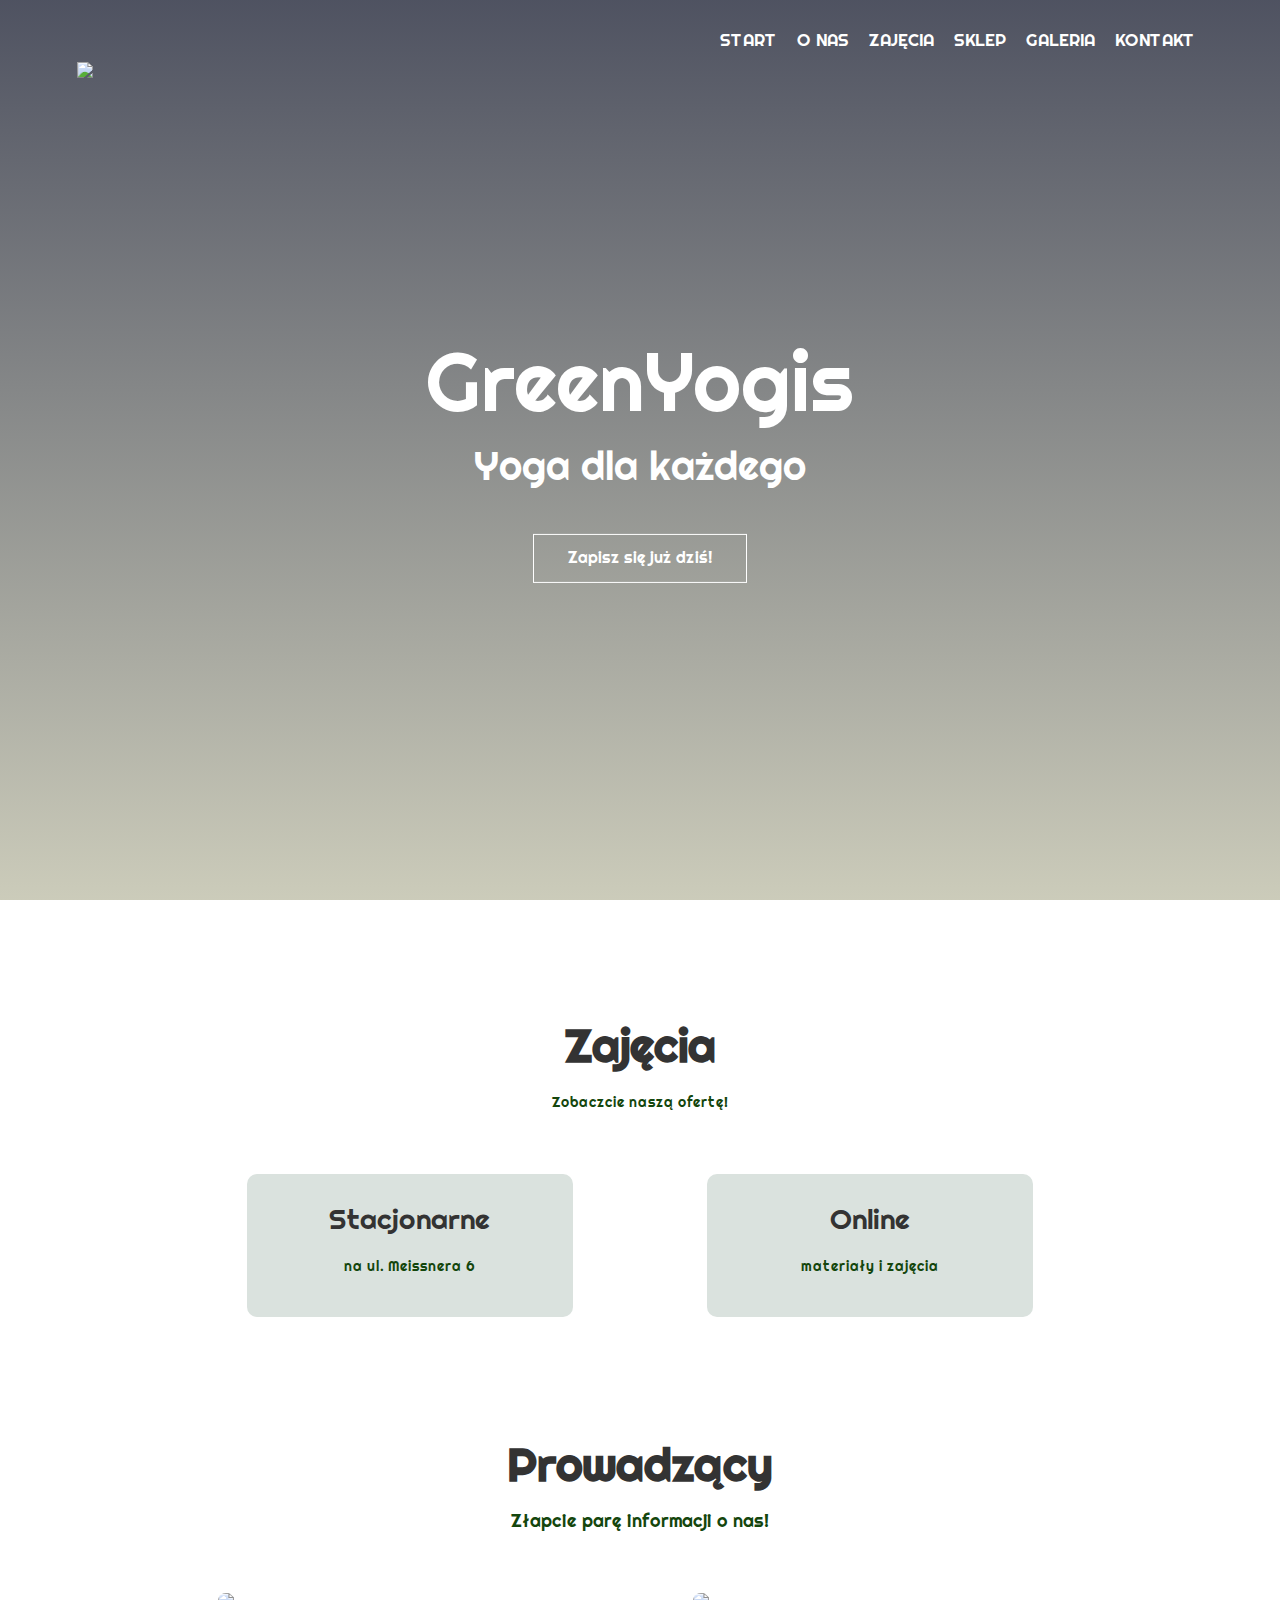
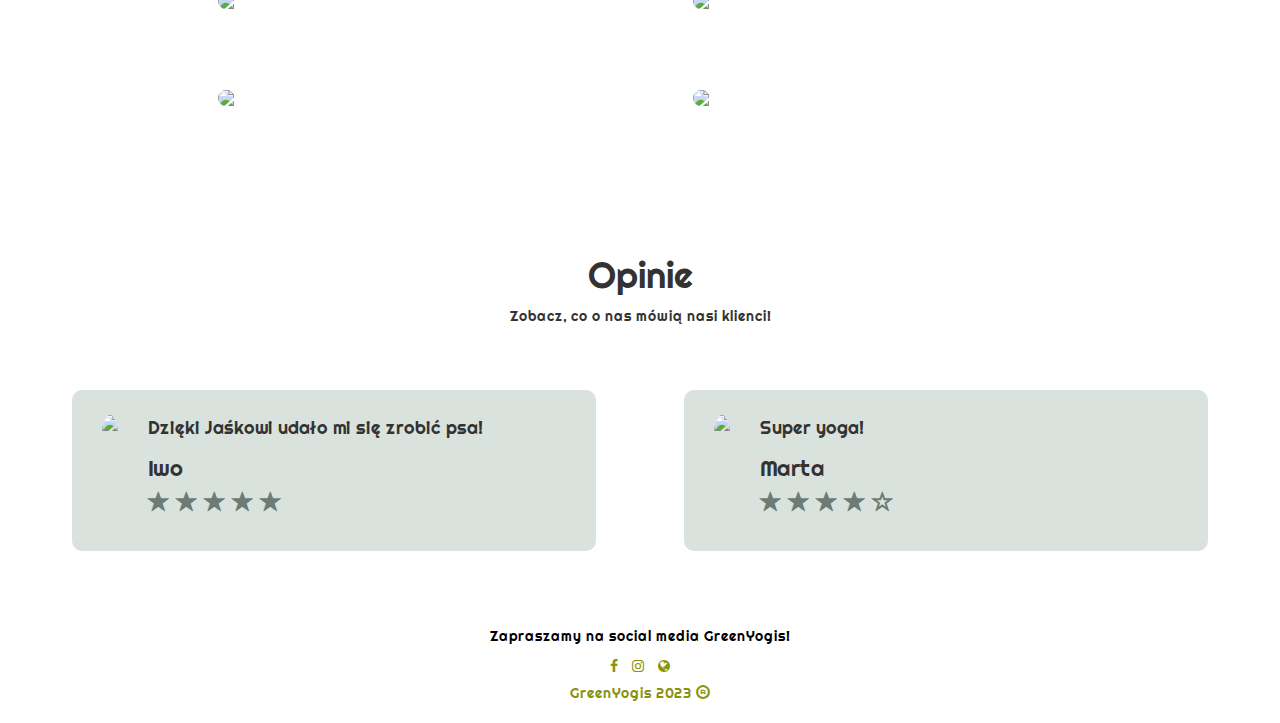
==== index.html @ d32f1602 "first" ====
<!DOCTYPE html>
<html>
<head>
    <meta name="viewport" content="width=device-width, initial-scale=1.0">
    <title>GreenYogis</title>
    <link rel="stylesheet" href="style.css">
    <link rel="preconnect" href="https://fonts.googleapis.com">
    <link rel="preconnect" href="https://fonts.gstatic.com" crossorigin>
    <link href="https://fonts.googleapis.com/css2?family=Righteous&display=swap" rel="stylesheet">
    <link rel="stylesheet" href="https://maxcdn.bootstrapcdn.com/bootstrap/3.3.7/css/bootstrap.min.css">
    <link rel="stylesheet" href="https://cdnjs.cloudflare.com/ajax/libs/font-awesome/4.7.0/css/font-awesome.min.css">
</head>

<body>
    <!-- start -->
    <section class="header">
    
        <nav>
            <div class="nav-links" id="navLinks">
                <i class="glyphicon glyphicon-remove" onclick="hideMenu()"></i>
                <ul>
                    <li><a href = "index.html"> START</a></li>
                    <li><a href = "about.html"> O NAS</a></li>
                    <li><a href = "courses.html"> ZAJĘCIA</a></li>
                    <li><a href = "shop.html"> SKLEP</a></li>
                    <li><a href = "photos.html"> GALERIA</a></li>
                    <li><a href = "contact.html"> KONTAKT</a></li>
                </ul>

            </div>
            <a href="index.html"><img src="images/logo.png"></a>
          
            <i class="glyphicon glyphicon-chevron-left" onclick="showMenu()"></i>

        </nav>

    <div class="text-box">
        <h1>
            GreenYogis
        </h1>
        <p>
            Yoga dla każdego
        </p>
        <a href="courses.html" class="hero-btn">
            Zapisz się już dziś!
        </a>

    </div>

    </section>

    <!-- JS for menu -->
    <script>
        var navLinks = document.getElementById("navLinks")

        function showMenu(){
            navLinks.style.right = "0";
        }
        function hideMenu(){
            navLinks.style.right = "-70%";
        }


    </script>

    <!-- courses -->
    <section class="courses">
        <h1>Zajęcia</h1>
        <p>Zobaczcie naszą ofertę!</p>

        <div class="row">
            <div class="courses-col">
                <h3>Stacjonarne</h3>
                <p>na ul. Meissnera 6</p>
            </div>
            <div class="courses-col">
                <h3>Online</h3>
                <p>materiały i zajęcia</p>
            </div>

        </div>
    
        
    </section>

    <!-- bio -->
    <section class="bio">
        <h1>Prowadzący</h1>
        <p>Złapcie parę informacji o nas!</p>

        <div class="row">
            <div class="bio-col">
                <img src="images/przemek.jpeg">
                <a href="przemek.html">
                    <div class="layer">
                        <h3>Przemek</h3>
                    </div>
                </a>
            </div>
            <div class="bio-col">
                <img src="images/janek.jpeg">
                <a href="janek.html">
                    <div class="layer">
                        <h3>Janek</h3>
                    </div>
                </a>

            </div>
        </div>
        <div class="row">
            <div class="bio-col">
                <img src="images/dominika.jpg">
                <a href="domnika.html">
                    <div class="layer">
                        <h3>Dominika</h3>
                    </div>
                </a>
            </div>
            <div class="bio-col">
                <img src="images/angela.jpg">
                <a href="angela.html">
                    <div class="layer">
                        <h3>Angela</h3>
                    </div>
                </a>

            </div>
        </div>
    </section>

    <!-- testimonials -->

    <section class="testimonials">
        <h1>Opinie</h1>
        <p>Zobacz, co o nas mówią nasi klienci!</p>

    </section>

    <div class="row">
        <div class="testimonial-col">
            <img src="images/user1.jpg">

            <div>
                <p>
                    Dzięki Jaśkowi udało mi się zrobić psa!
                </p>

                <h3>
                    Iwo<br>
                    <i class="glyphicon glyphicon glyphicon-star"></i>
                    <i class="glyphicon glyphicon glyphicon-star"></i>
                    <i class="glyphicon glyphicon glyphicon-star"></i>
                    <i class="glyphicon glyphicon glyphicon-star"></i>
                    <i class="glyphicon glyphicon glyphicon-star"></i>


                </h3>
            </div>
        </div>

        <div class="testimonial-col">
            <img src="images/user1.jpg">

            <div>
                <p>
                    Super yoga!
                </p>

                <h3>
                    Marta<br>
                    <i class="glyphicon glyphicon glyphicon-star"></i>
                    <i class="glyphicon glyphicon glyphicon-star"></i>
                    <i class="glyphicon glyphicon glyphicon-star"></i>
                    <i class="glyphicon glyphicon glyphicon-star"></i>
                    <i class="glyphicon glyphicon glyphicon-star-empty"></i>

                </h3>
            </div>
        </div>
    </div>


    <!-- footer -->
    <section class="footer">
        <p class="invite">Zapraszamy na social media GreenYogis!</p>
        <div class="icons">
            <a href="https://www.facebook.com/profile.php?id=100077419555698" target="_blank">
                <i class="fa fa-facebook"></i>
            </a>
            <a href="https://www.instagram.com/green.yogis/" target="_blank">
                <i class="fa fa-instagram"></i>
            </a>
            <a href="https://goo.gl/maps/QxFZ5XkYLD5A6iQ28" target="_blank">
                <i class="fa fa-globe"></i>
            </a>
            
        </div>
        <p>
            GreenYogis 2023
            <i class="glyphicon glyphicon-registration-mark"></i>
        </p>
    </section>


</body>
</html>
---- style.css ----
*{
    margin: 0;
    padding: 0;
    font-family: 'Righteous', cursive;
}

.header{
    min-height: 100vh;
    width: 100%;
    background-image: linear-gradient(rgba(4,9,30,0.7), rgba(85, 85, 27, 0.302)),url(images/banner.jpg);
    background-position: center;
    background-size: cover;
    position: relative;
}

nav{
    display: flex;
    padding: 2% 6%;
    justify-content: space-between;
    align-items: top;
}

.header nav img{
    width: 145px;
    margin-top: -15px;
}

.nav-links{
    flex: 1;
    text-align: right;
}

.nav-links ul li{
    list-style: none;
    display: inline-block;
    padding: 2px 8px;
    position: relative;
}
.nav-links ul li a{
    color: #fff;
    text-decoration: none;
    font-size: 13px;
}

.header .nav-links ul li a{
    font-size: 17px;
}

.nav-links ul li::after{
    content: '';
    width: 0%;
    height: 2px;
    background: #89920d;
    display: block;
    margin: auto;
    transition: 0.5s;
}

.nav-links ul li:hover::after{
    width: 100%;
}

.text-box{
    width: 90%;
    color: #fff;
    position: absolute;
    top: 50%;
    left: 50%;
    transform: translate(-50%, -50%);
    text-align: center;
}

.text-box h1{
    font-size: 82px;
}

.text-box p{
    margin: 10px 0px 40px;
    font-size: 40px;
    color: #fff;
}

.text-box a{
    font-size: 16px;
    color: #fff;
}

.hero-btn{
    display: inline-block;
    text-decoration: none;
    color: #fff;
    border: 1px solid #fff;
    padding: 12px 34px;
    font-size: 13px;
    background: transparent;
    position: relative;
    cursor: pointer; 
}

.hero-btn:hover{
    border: 1px solid #bbc096;
    background: #3d3d194d;
    transition: 1s;
    color: #f0f0f0;;
}

nav .glyphicon{
    display: none;
}


@media(max-width: 800px){
    .text-box h1{
        font-size: 35px;
    }

    .header .text-box h1{
        font-size: 60px;
    }

    .text-box p{
        font-size: 18px;
    }

    nav img{
        width: 160px;
    }


    .nav-links ul li{
        display: block;
    }

    .nav-links{
        background: #bbc096;
        position: fixed;
        height: 100vh;
        width: 52%;
        top: 0;
        right: -52%;
        text-align: left;
        z-index: 2;
        transition: 1s;
    }

    nav .glyphicon {
        display: block;
        color: #89920d;
        margin: 10%;
        font-size: 22px;
        right: -70%;
        cursor: pointer;
    }

    nav .glyphicon-chevron-left{
        position: absolute;
        right: -5%;
        top: 5%;
        transform: translateY(-275%);
    }
   
    .nav-links ul{
        padding: 30px;
    }

    .hero-btn {
        padding: 4px 10px;
        font-size: 16px !important;
    }

}


/* info */

.courses{
    width: 80%;
    margin: auto;
    text-align: center;
    padding-top: 100px;
}

.courses h1{
    font-size: 46px;
    font-weight: 600;
}

.courses h3{
    font-size: 28px;
    font-weight: 500;
    text-align: center;
    margin: 10px 0;
}

.courses p{
    color: #14460d;
    font-size: 14px;
    font-weight: 300;
    line-height: 22px;
    padding: 10px;
}

.row{
    margin-top: 5%;
    display: flex;
    justify-content: space-between;
}

.courses-col{
    flex-basis: 31%;
    background: #dae2de;
    border-radius: 10px;
    margin-bottom: 5%;
    padding: 20px 12px;
    box-sizing: border-box;
}

.courses-col:hover{
    box-shadow: 0 0 20px 0px rgba(0,0,0,0.2);
}

@media(max-width:800px){
    .row{
        flex-direction: column;
    }
    
}

/* bio */

.bio{
    width: 80%;
    margin: auto;
    text-align: center;
    padding-top: 50px;
}

.bio h1{
    font-size: 46px;
    font-weight: 600;
}

.bio p{
    color: #14460d;
    font-size: 18px;
    font-weight: 300;
    line-height: 22px;
    padding: 10px; 
}

.bio-col{
    flex-basis: 35%;
    border-radius: 10px;
    margin-bottom: 30px;
    position: relative;
    overflow: hidden;
}

.bio-col img{
    width: 100%;
    display: block;
}

.layer{
    background: transparent;
    height: 100%;
    width: 100%;
    position: absolute;
    left: 0;
    top: 0;
    transition: 0.5s;
}

.layer:hover{
    background: rgba(85, 85, 27, 0.302);
}

.layer h3{
    color: #a9d6a5;
    width: 100%;
    font-weight: 500;
    font-size: 26px;
    top: 0;
    position: absolute;
}


/* testimonials */

.testimonials{
    width: 80%;
    margin: auto;
    padding-top: 100px;
    text-align: center;
}

.testimonial-col{
    flex-basis: 40%;
    margin-bottom: 5%;
    text-align: left;
    border-radius: 10px;
    background: #dae2de;
    padding: 25px;
    cursor: pointer;
    display: flex;
}

.testimonial-col img{
    height: 40px;
    margin-left: 5px;
    margin-right: 30px;
    border-radius: 50%;
}

.testimonial-col p{
    padding: 0;
    font-size: 18px;
    font-weight: 100;
}

.testimonial-col h3{
    text-align: left;
    margin-top: 15px;
    font-size: 22px;
}

.testimonial-col .glyphicon{
    color: #6c7b74;
    margin-top: 10px;

}

@media(max-width: 800px) {
    .testimonial-col img{
        margin-left: 0;
        margin-right: 15px;
    }

    .testimonial-col{
        width: 80%;
        margin-left: 10%;
        margin-right: 10%;
    }
}

/* footer */

.footer{
    width: 100%;
    text-align: center;
    padding: 10px 0;
}

.footer h4{
    margin-top: 10px;
    margin-bottom: 5px;
    font-weight: 600;
}

.footer .icons .fa{
    margin-right: 5px;
    margin-left: 5px;
    margin-bottom: 10px;
    color: #89920d;
}

.footer p{
    color: #89920d;
}

.footer .invite{
    color: black;
}

/* about us page*/

.sub-header{
    height: 50vh;
    width: 100%;
    background-image: linear-gradient(rgba(4,9,30,0.7), rgba(85, 85, 27, 0.7)),url(images/about_banner.jpeg);
    background-position: center;
    background-size: cover;
    color: #fff;
    position: relative;
}

.sub-header nav img{
    width: 110px;
    margin-top: -20px;
}

.sub-header h1{
    font-size: 70px;
}

.clr-btn{
    border: 1px solid #89920d;
    background: transparent;
    color:  #89920d;
}

.clr-btn:hover{
    color:#fff
}

@media(max-width: 800px) {
    .sub-header{
        height: 60vh;
    }
}

/* contact page */

.contact{
    width: 80%;
    margin: auto;
    padding: 60px 0;
    display: flex;
}


.contact-box{
    flex-basis: 30%;
    text-align: center;
    margin-top: -20px;
    margin-left: 40px;
}

.contact-box h3{
    background: #cccdbb;
    color: #fff;
    padding: 7px 0;
    font-size: 16px;
    margin-bottom: 10px;
}

.contact-box div{
    color: #bbc096;
    align-items: center;
    padding: 8px;
    box-sizing: border-box;
}

.contact-box span{
    margin-right: 10px;
}


.comment-box{
    border: 1px solid #14460d;
    margin-right: 20px;
    padding: 10px 20px;
    flex-basis: 60%;
    text-align: center;
}

.comment-box h3{
    text-align: left;
}

.comment-form input, .comment-form textarea{
    width: 100%;
    padding: 10px;
    margin: 15px 0;
    box-sizing: border-box;
    border: none;
    outline: none;
    background: #f0f0f0;
}

.comment-form button{
    margin: 10px 0;
}

@media(max-width: 800px) {
    .contact{
        display:block;
        text-align: center;
    }

    .contact-box{
        width: 100%;
        text-align: center;
        margin-top: 0;
        margin-left: 0;
    }

    .comment-box{
        border: 1px solid #14460d;
        margin-right: 0;
        padding: 10px 20px;
        width: 100%;
        text-align: center;
        margin-bottom: 80px;
    }
}
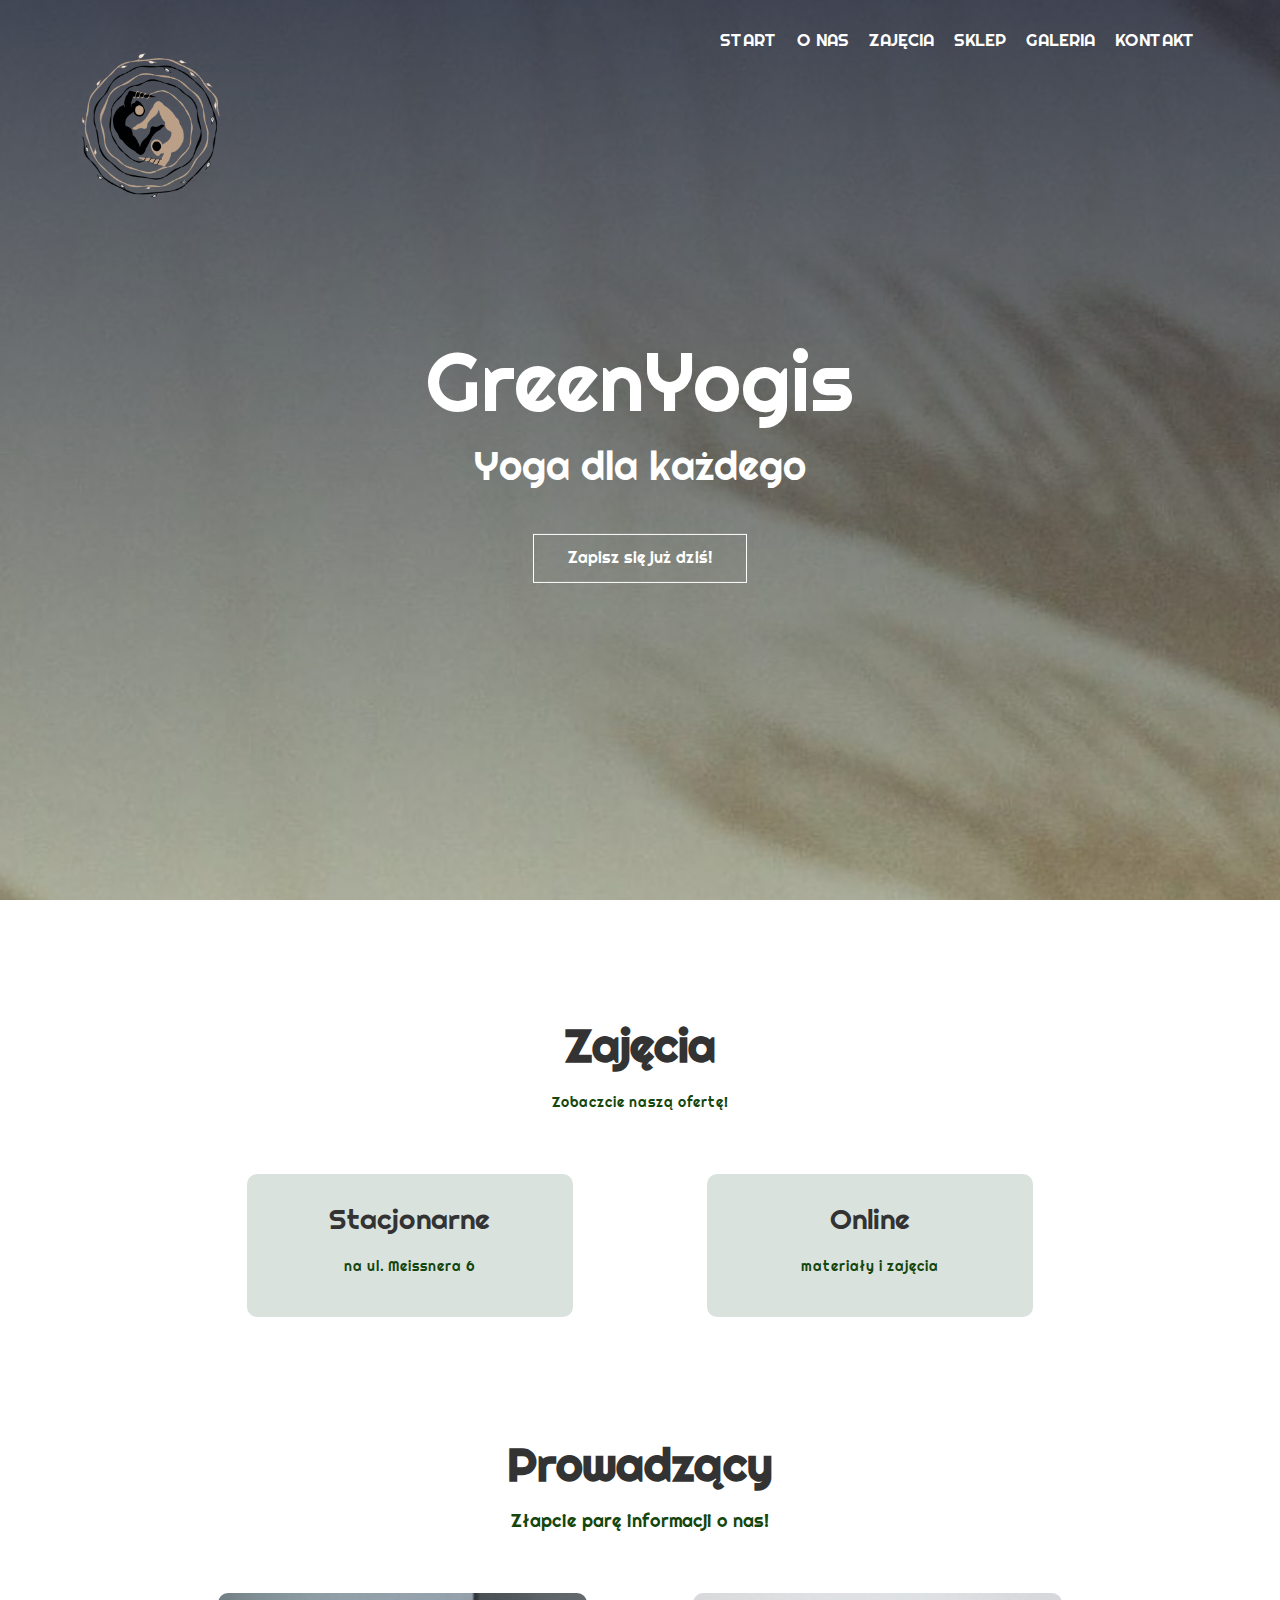
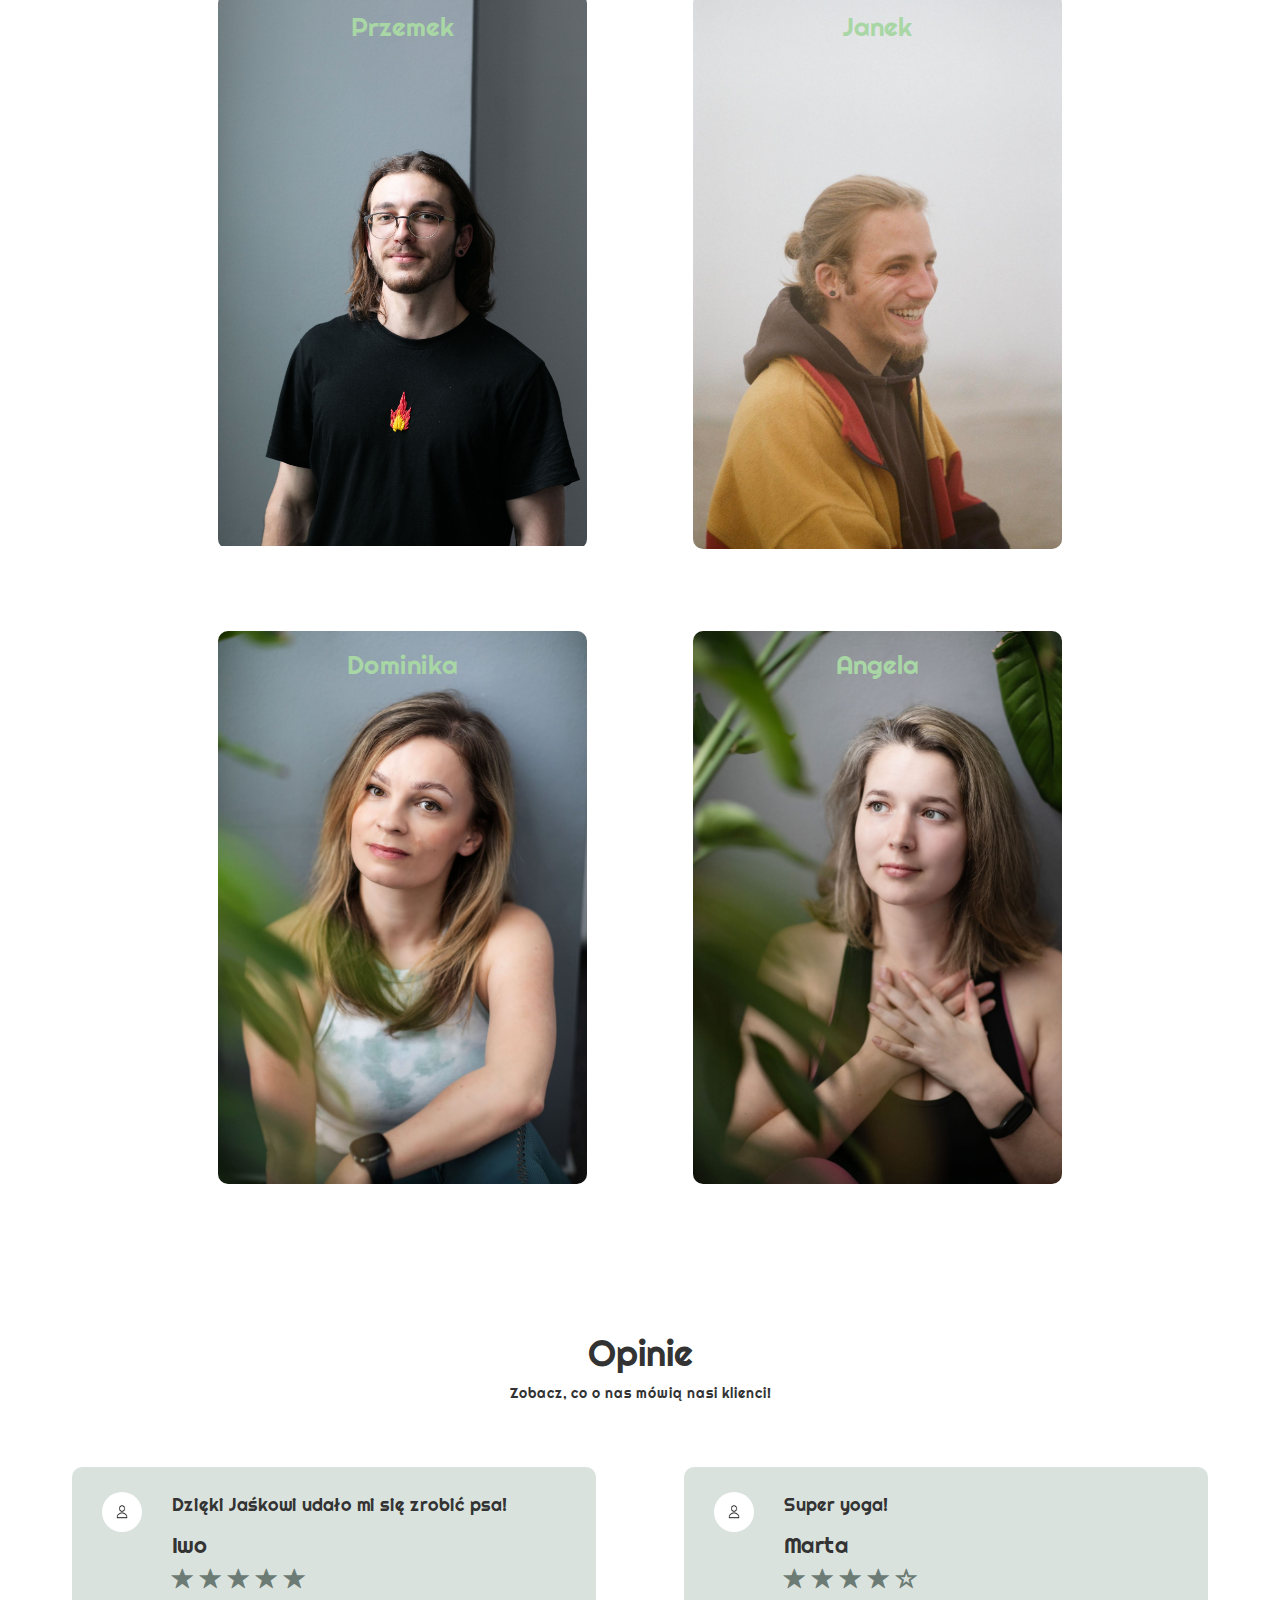
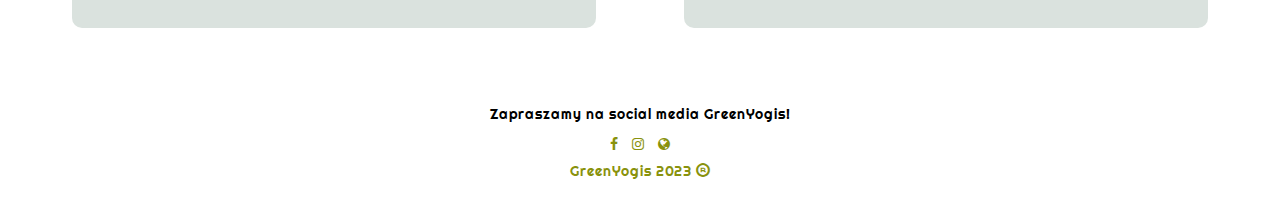
==== commit 6923cb4e: "simplification" ====
--- a/index.html
+++ b/index.html
@@ -181,25 +181,15 @@
 
 
     <!-- footer -->
-    <section class="footer">
-        <p class="invite">Zapraszamy na social media GreenYogis!</p>
-        <div class="icons">
-            <a href="https://www.facebook.com/profile.php?id=100077419555698" target="_blank">
-                <i class="fa fa-facebook"></i>
-            </a>
-            <a href="https://www.instagram.com/green.yogis/" target="_blank">
-                <i class="fa fa-instagram"></i>
-            </a>
-            <a href="https://goo.gl/maps/QxFZ5XkYLD5A6iQ28" target="_blank">
-                <i class="fa fa-globe"></i>
-            </a>
-            
-        </div>
-        <p>
-            GreenYogis 2023
-            <i class="glyphicon glyphicon-registration-mark"></i>
-        </p>
-    </section>
+    <div id="footer-container"></div>
+    <script>
+        // Fetch and include the footer using JavaScript
+        fetch('common/footer.html')
+            .then(response => response.text())
+            .then(html => {
+                document.getElementById('footer-container').innerHTML = html;
+            });
+    </script>
 
 
 </body>
--- a/style.css
+++ b/style.css
@@ -373,7 +373,7 @@
 }
 
 /* about us page*/
-
+/* 
 .sub-header{
     height: 50vh;
     width: 100%;
@@ -391,7 +391,7 @@
 
 .sub-header h1{
     font-size: 70px;
-}
+} */
 
 .clr-btn{
     border: 1px solid #89920d;
@@ -403,8 +403,33 @@
     color:#fff
 }
 
+/* @media(max-width: 800px) {
+    .sub-header{
+        height: 60vh;
+    }
+} */
+
+.header-container{
+    height: 50vh;
+    width: 100%;
+    background-image: linear-gradient(rgba(4,9,30,0.7), rgba(85, 85, 27, 0.7)),url(images/about_banner.jpeg);
+    background-position: center;
+    background-size: cover;
+    color: #fff;
+    position: relative;
+}
+
+.header-container nav img{
+    width: 110px;
+    margin-top: -20px;
+}
+
+.header-container h1{
+    font-size: 70px;
+}
+
 @media(max-width: 800px) {
-    .sub-header{
+    .header-container{
         height: 60vh;
     }
 }
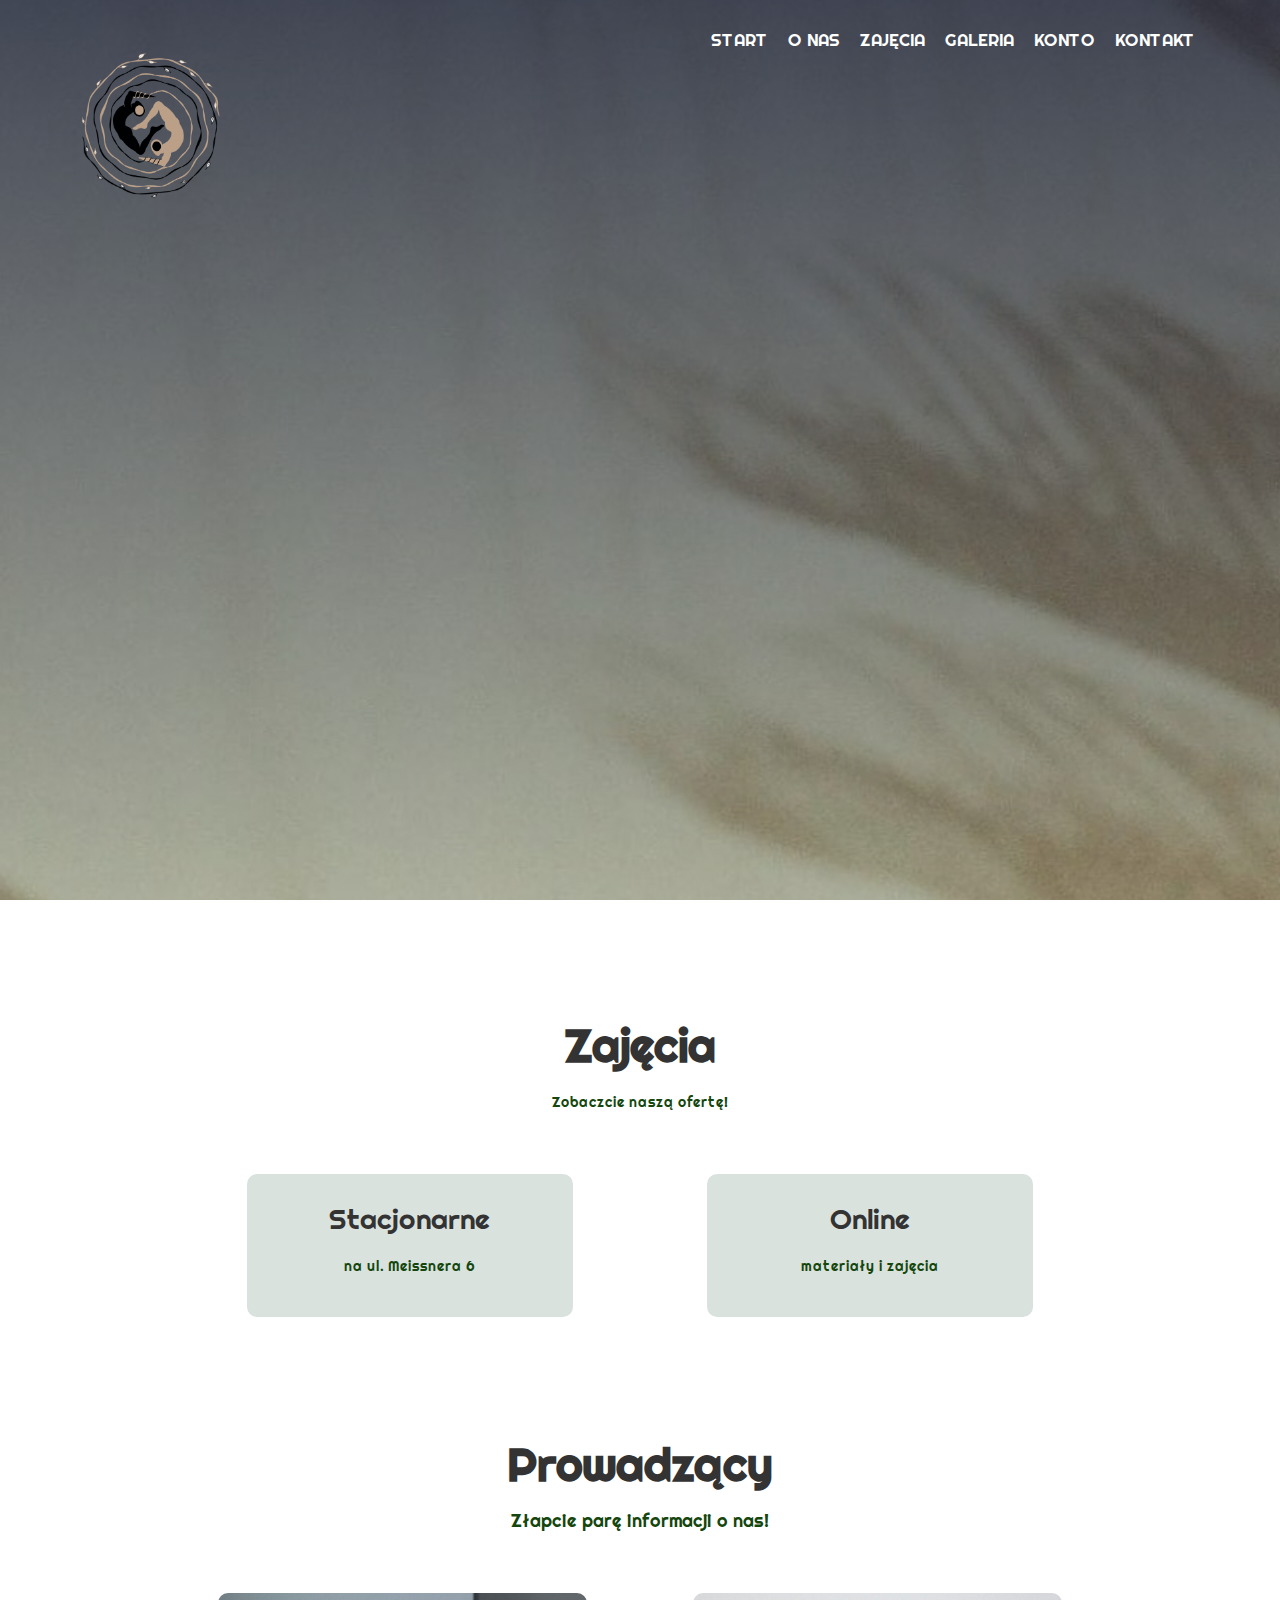
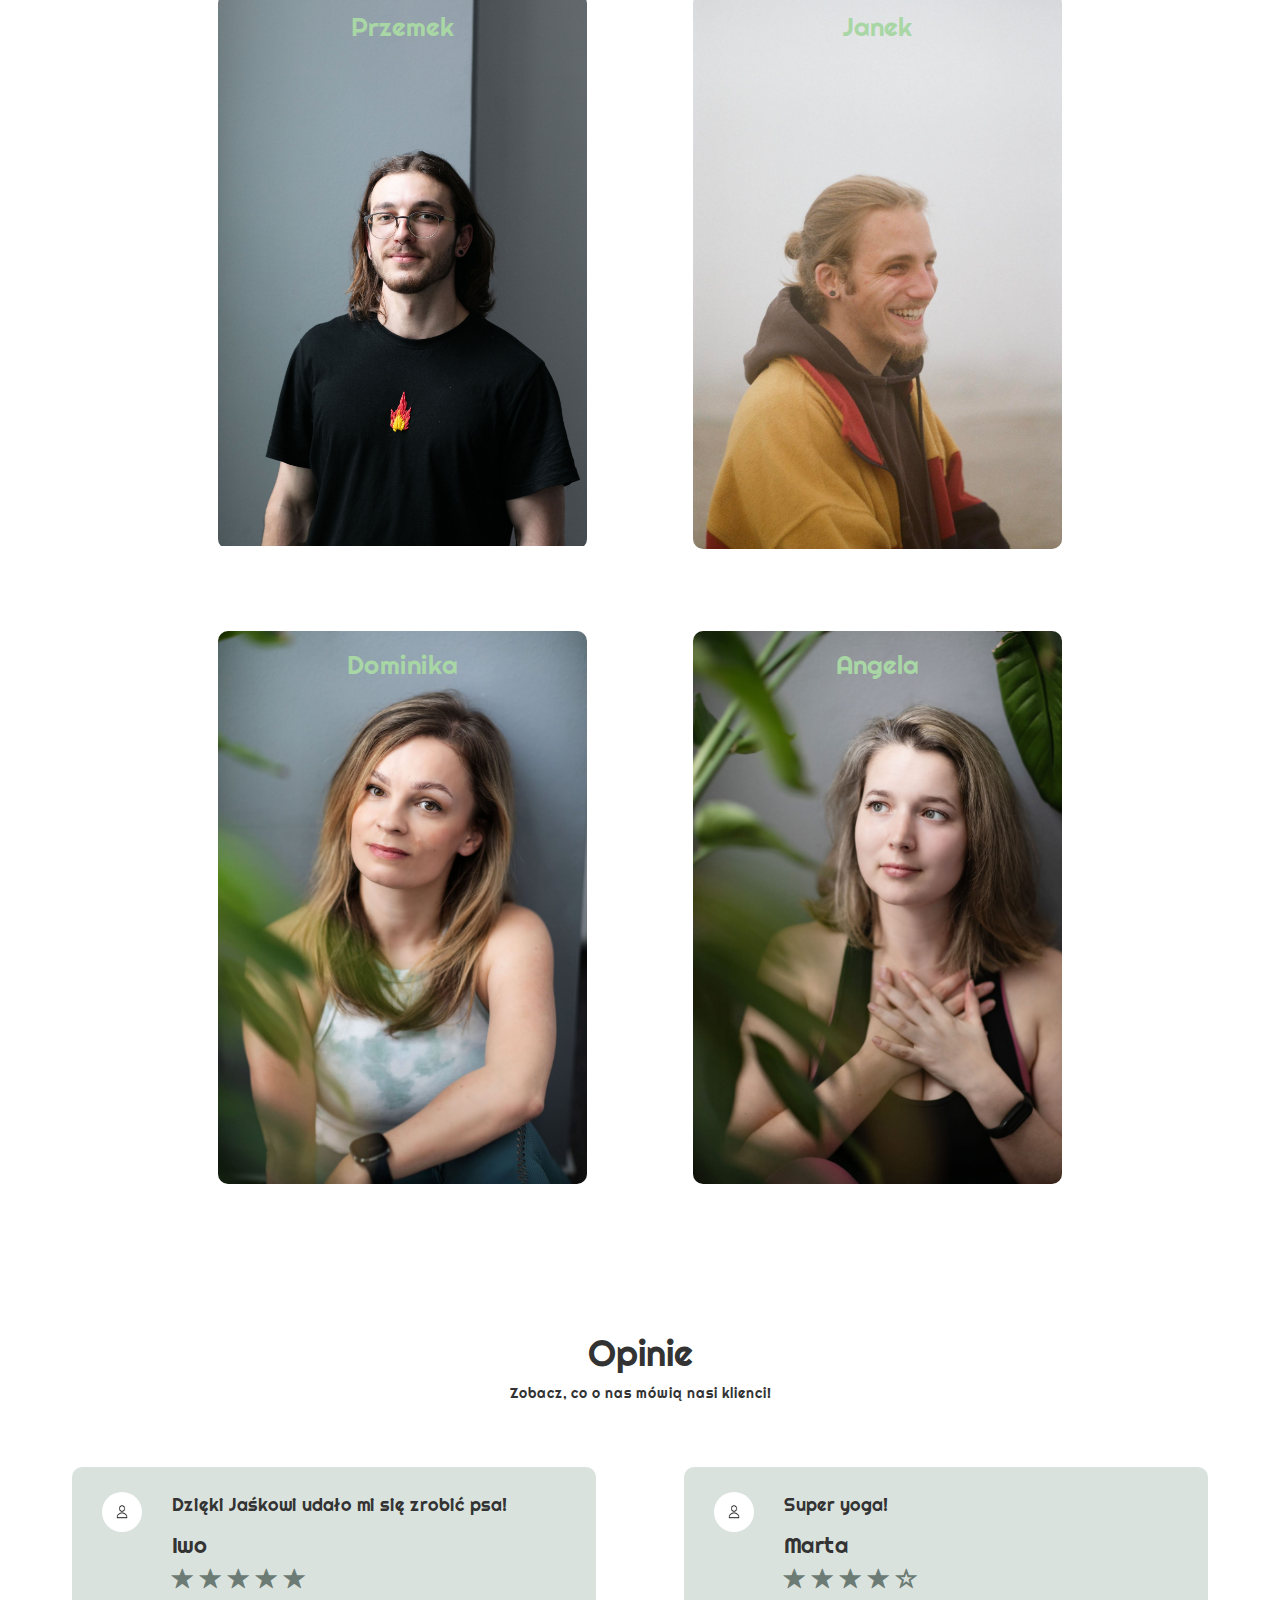
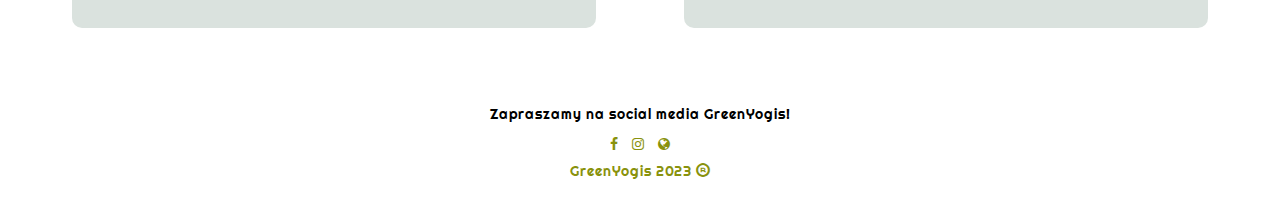
==== commit 3f4905e8: "login" ====
--- a/index.html
+++ b/index.html
@@ -22,8 +22,8 @@
                     <li><a href = "index.html"> START</a></li>
                     <li><a href = "about.html"> O NAS</a></li>
                     <li><a href = "courses.html"> ZAJĘCIA</a></li>
-                    <li><a href = "shop.html"> SKLEP</a></li>
                     <li><a href = "photos.html"> GALERIA</a></li>
+                    <li><a href = "signlog.html"> KONTO</a></li>
                     <li><a href = "contact.html"> KONTAKT</a></li>
                 </ul>
 
@@ -33,19 +33,6 @@
             <i class="glyphicon glyphicon-chevron-left" onclick="showMenu()"></i>
 
         </nav>
-
-    <div class="text-box">
-        <h1>
-            GreenYogis
-        </h1>
-        <p>
-            Yoga dla każdego
-        </p>
-        <a href="courses.html" class="hero-btn">
-            Zapisz się już dziś!
-        </a>
-
-    </div>
 
     </section>
 
--- a/style.css
+++ b/style.css
@@ -39,10 +39,6 @@
 .nav-links ul li a{
     color: #fff;
     text-decoration: none;
-    font-size: 13px;
-}
-
-.header .nav-links ul li a{
     font-size: 17px;
 }
 
@@ -373,7 +369,7 @@
 }
 
 /* about us page*/
-/* 
+
 .sub-header{
     height: 50vh;
     width: 100%;
@@ -391,7 +387,7 @@
 
 .sub-header h1{
     font-size: 70px;
-} */
+}
 
 .clr-btn{
     border: 1px solid #89920d;
@@ -403,36 +399,12 @@
     color:#fff
 }
 
-/* @media(max-width: 800px) {
+@media(max-width: 800px) {
     .sub-header{
         height: 60vh;
     }
-} */
-
-.header-container{
-    height: 50vh;
-    width: 100%;
-    background-image: linear-gradient(rgba(4,9,30,0.7), rgba(85, 85, 27, 0.7)),url(images/about_banner.jpeg);
-    background-position: center;
-    background-size: cover;
-    color: #fff;
-    position: relative;
-}
-
-.header-container nav img{
-    width: 110px;
-    margin-top: -20px;
-}
-
-.header-container h1{
-    font-size: 70px;
-}
-
-@media(max-width: 800px) {
-    .header-container{
-        height: 60vh;
-    }
-}
+}
+
 
 /* contact page */
 
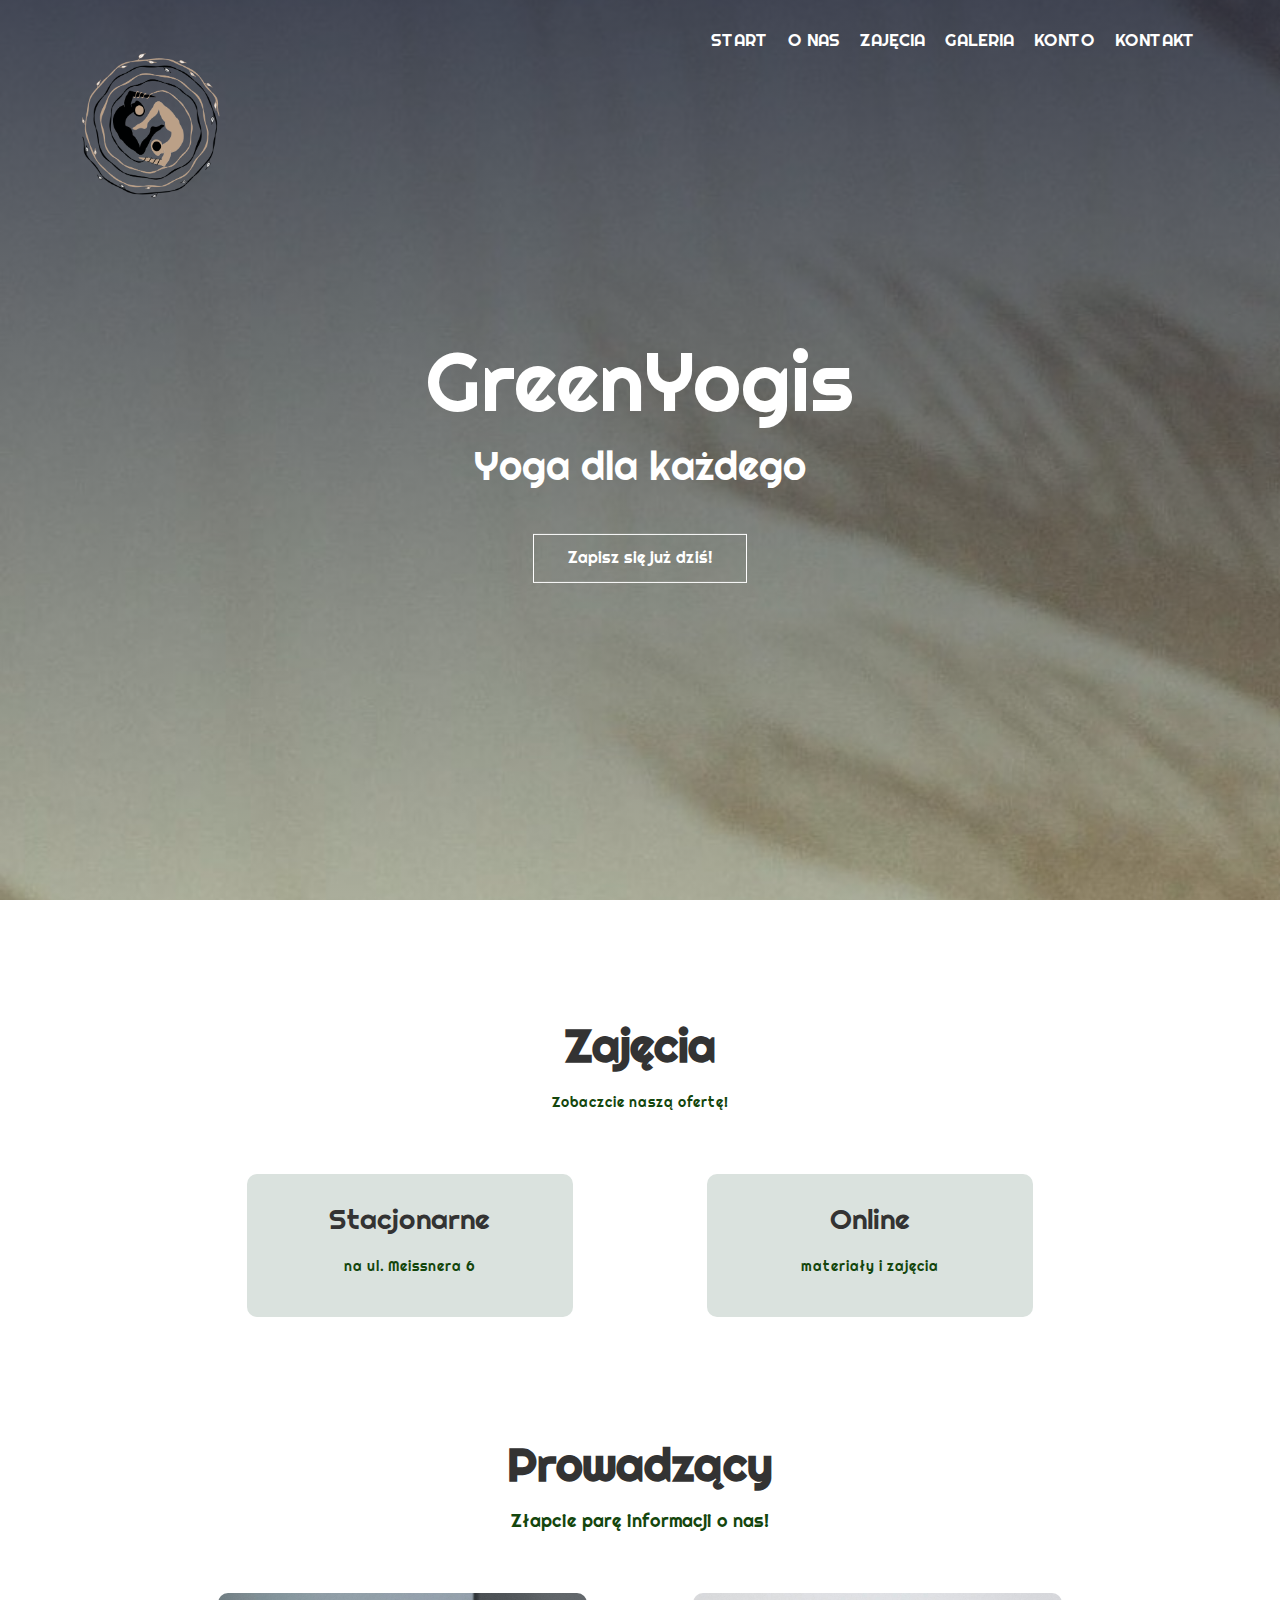
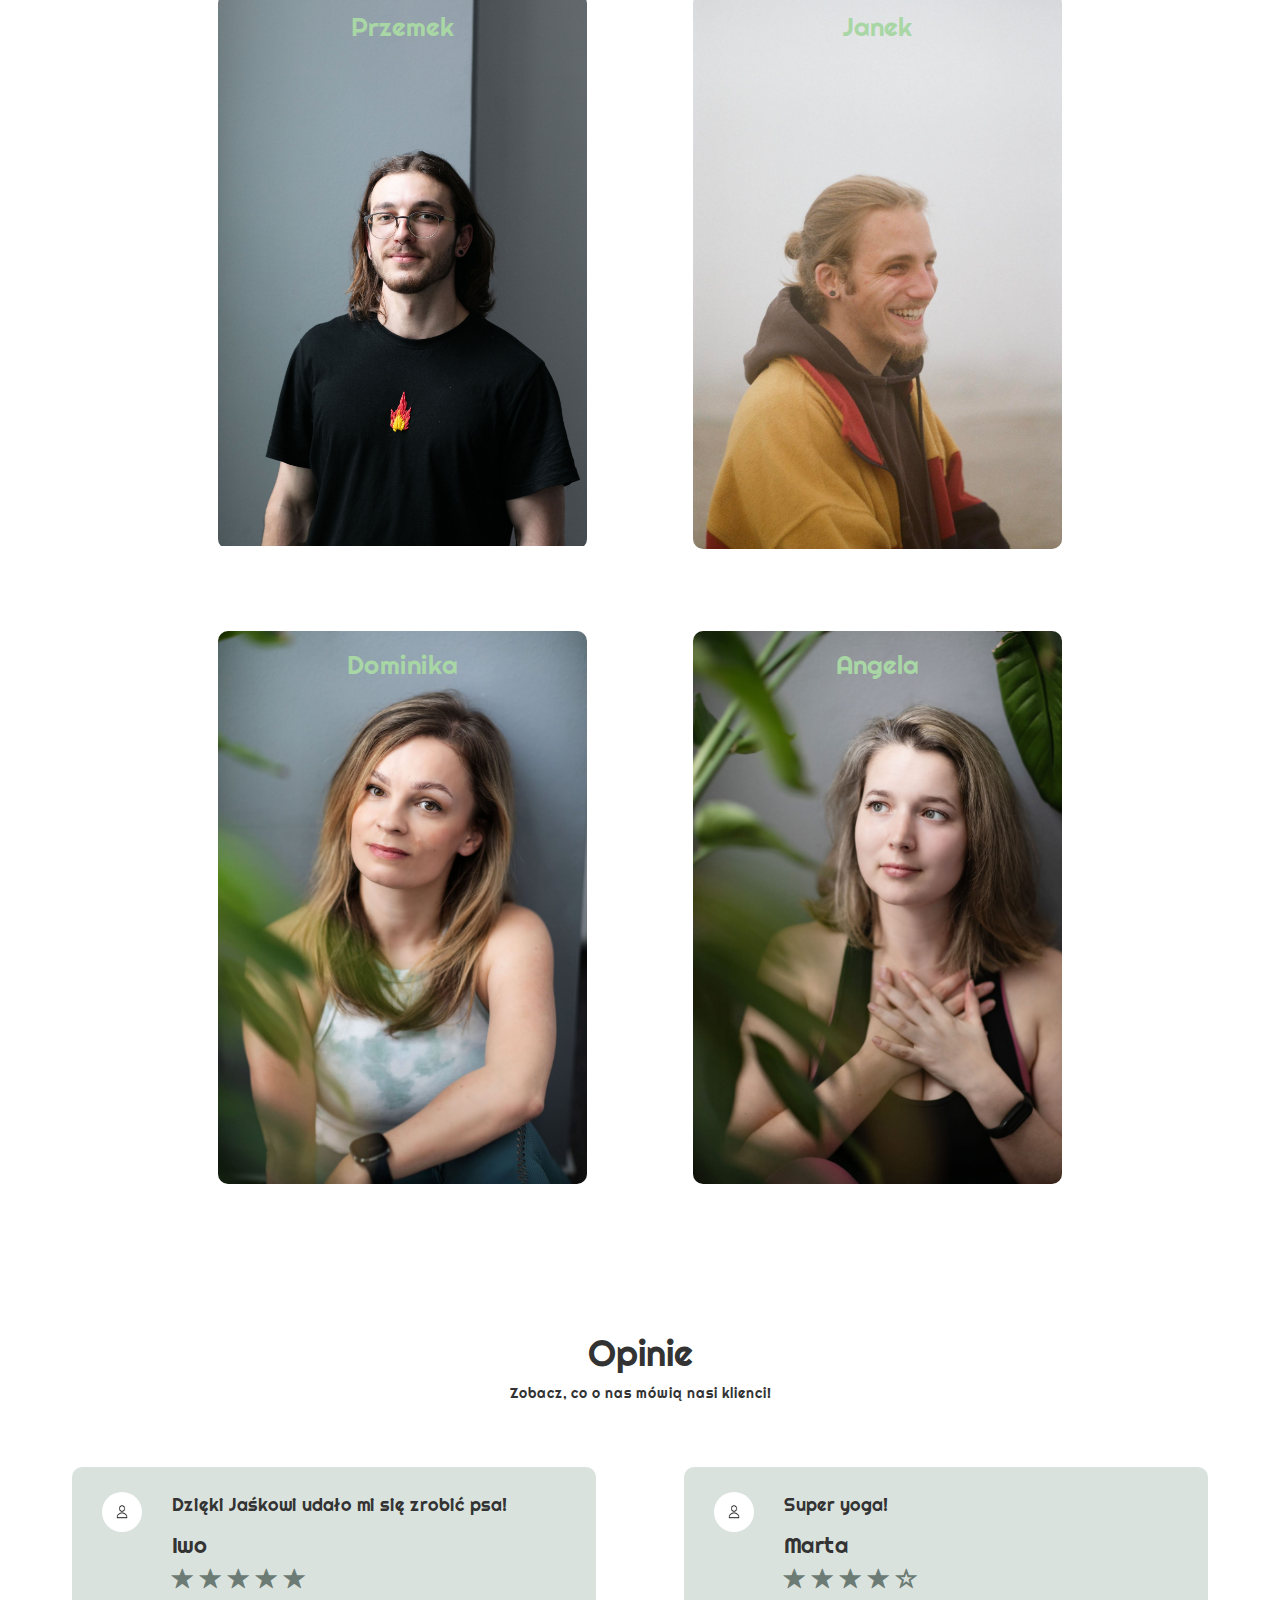
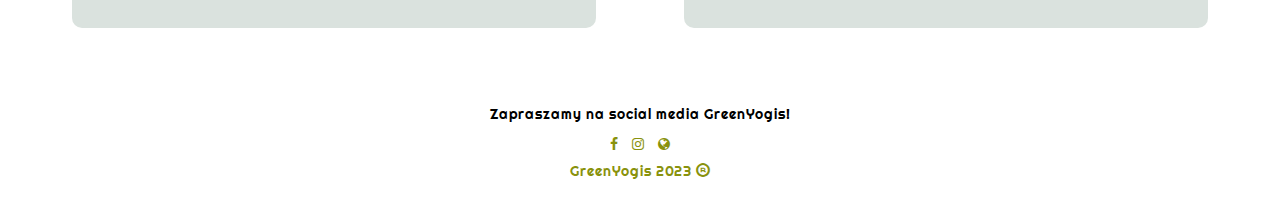
==== commit 4b7e439a: "login" ====
--- a/index.html
+++ b/index.html
@@ -33,6 +33,19 @@
             <i class="glyphicon glyphicon-chevron-left" onclick="showMenu()"></i>
 
         </nav>
+
+    <div class="text-box">
+        <h1>
+            GreenYogis
+        </h1>
+        <p>
+            Yoga dla każdego
+        </p>
+        <a href="courses.html" class="hero-btn">
+            Zapisz się już dziś!
+        </a>
+
+    </div>
 
     </section>
 
